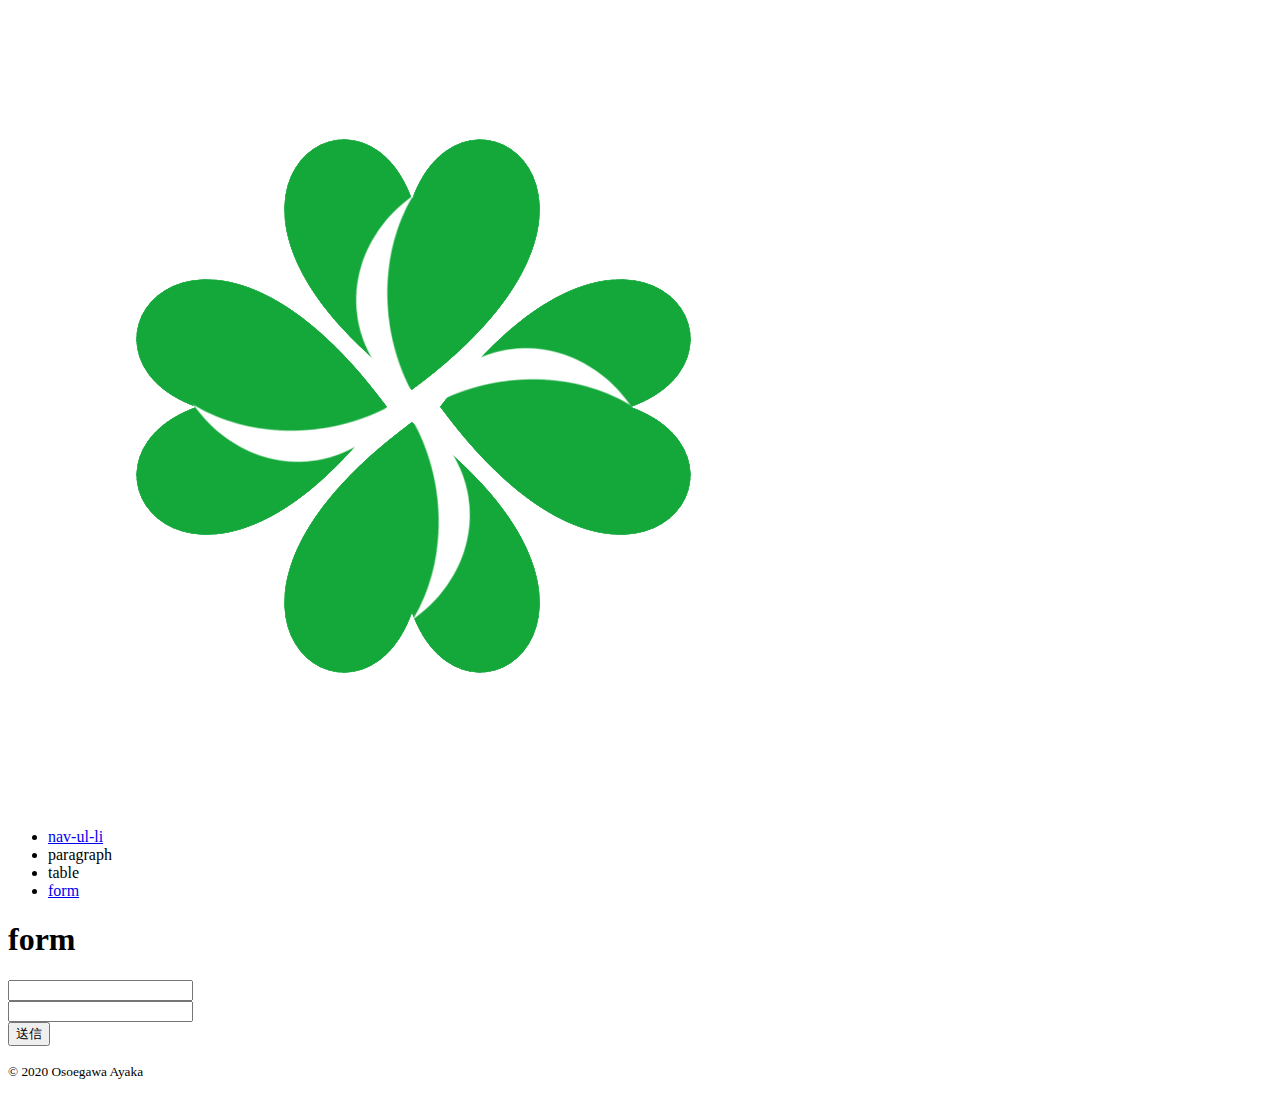
==== form.html @ 87b069ad "first commit" ====
<!DOCTYPE html>
<html lang="ja">
    <head>
        <meta charset="UTF-8">
        <title>サイト作成練習1</title>
        <link rel="stylesheet" href="css/normalize.css">
        <link rel="stylesheet" href="css/stylesheet.css">
    </head>
    <body class="home">
        <header>
            <a class="link-top" href="index.html"><img src="image/logo.png"　alt="Home Page Logo"></a>
            <link href="https://fonts.googleapis.com/css?family=Baloo+Thambi+2|M+PLUS+Rounded+1c&display=swap&subset=japanese" rel="stylesheet">
            <nav>
                <ul>
                  <li><a href="index.html">nav-ul-li</a></li>
                  <li>paragraph</li>
                  <li>table</li>
                  <li><a href="form.html">form</a></li>
                </ul>
            </nav>
        </header>
        <main>
            <section>
                <h1>form</h1>
                <form>
                    <input type="email"><br>
                    <input type="text"><br>
                    <input type="submit" value="送信"><br>
                </form>
  
            </section>
        </main>

        <footer>
            <p><small>&copy; 2020 Osoegawa Ayaka</small></p>
        </footer>
    </body>
</html>
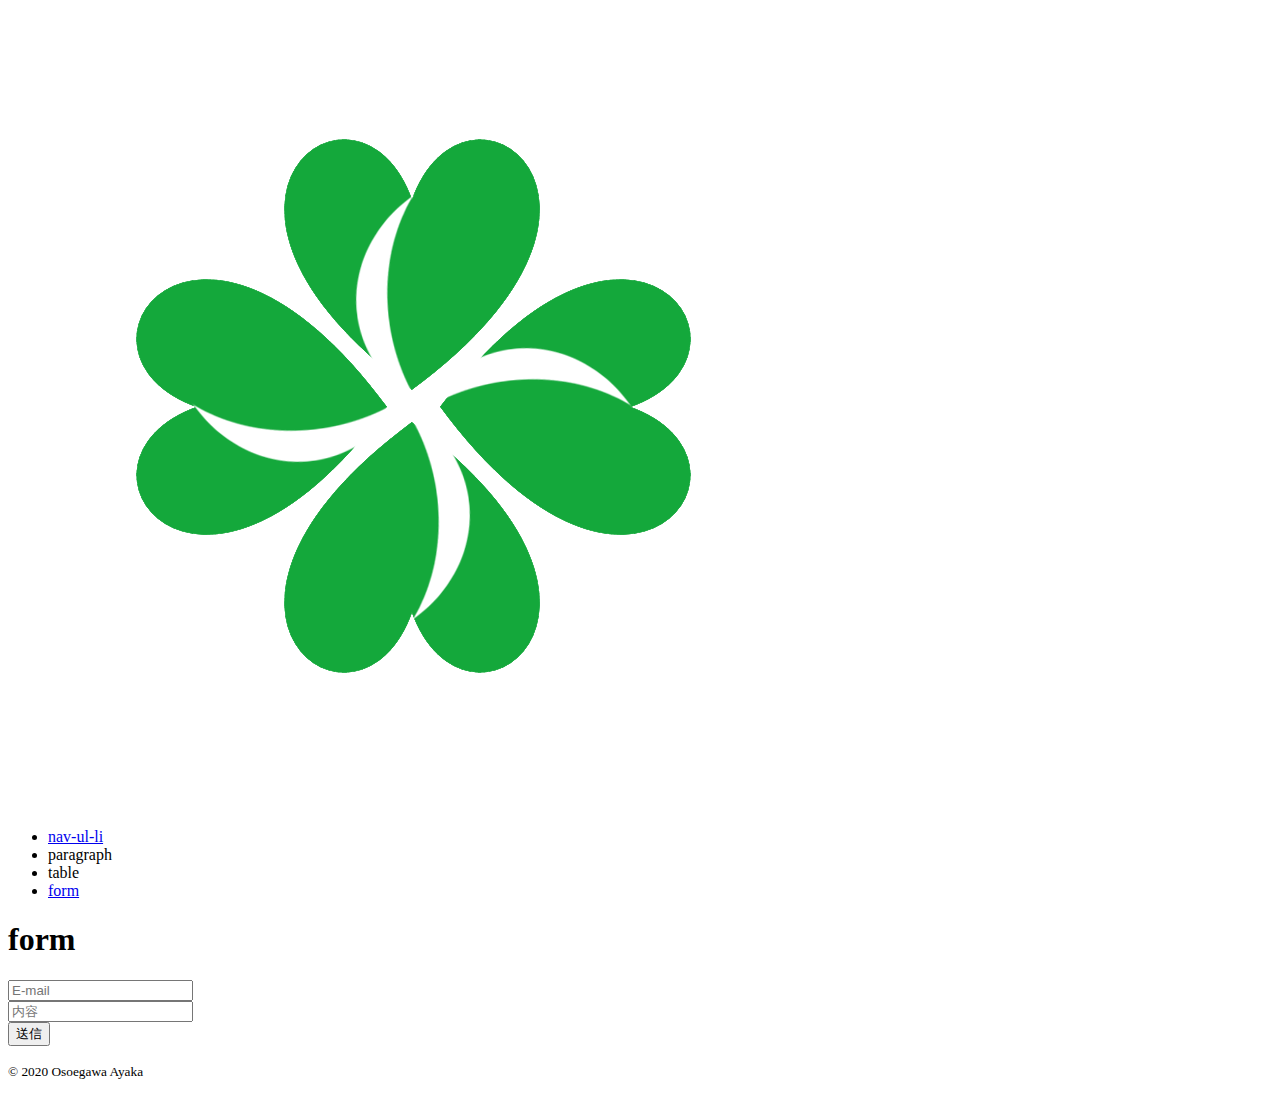
==== commit 2d1c187e: "Add files via upload" ====
--- a/form.html
+++ b/form.html
@@ -5,11 +5,11 @@
         <title>サイト作成練習1</title>
         <link rel="stylesheet" href="css/normalize.css">
         <link rel="stylesheet" href="css/stylesheet.css">
+        <link href="https://fonts.googleapis.com/css?family=Baloo+Thambi+2|M+PLUS+Rounded+1c&display=swap&subset=japanese" rel="stylesheet">
     </head>
-    <body class="home">
+    <body>
         <header>
-            <a class="link-top" href="index.html"><img src="image/logo.png"　alt="Home Page Logo"></a>
-            <link href="https://fonts.googleapis.com/css?family=Baloo+Thambi+2|M+PLUS+Rounded+1c&display=swap&subset=japanese" rel="stylesheet">
+            <a><img src="image/logo.png" class="link-top" alt="TOP Page Loge"></a>
             <nav>
                 <ul>
                   <li><a href="index.html">nav-ul-li</a></li>
@@ -22,9 +22,9 @@
         <main>
             <section>
                 <h1>form</h1>
-                <form>
-                    <input type="email"><br>
-                    <input type="text"><br>
+                <form class="form">
+                    <input type="email" required placeholder="E-mail"><br>
+                    <input type="text" required placeholder="内容"><br>
                     <input type="submit" value="送信"><br>
                 </form>
   
